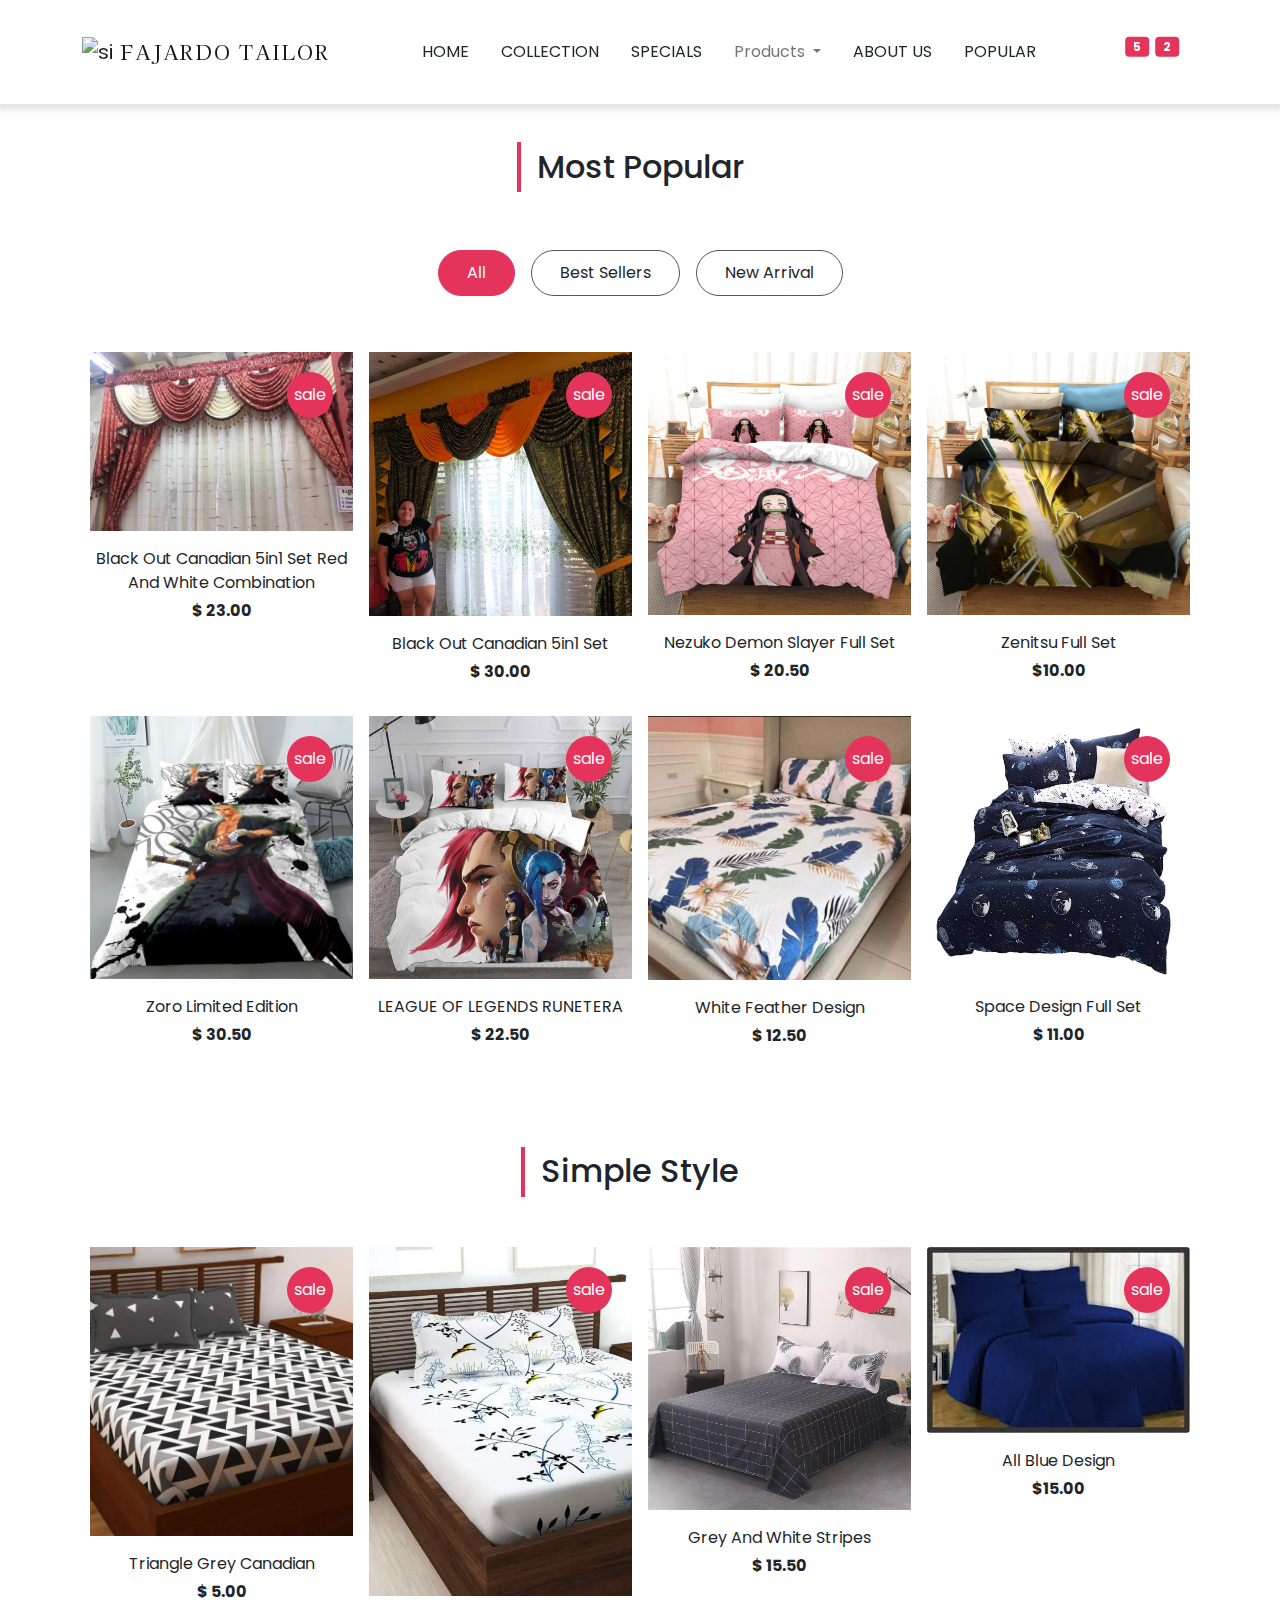
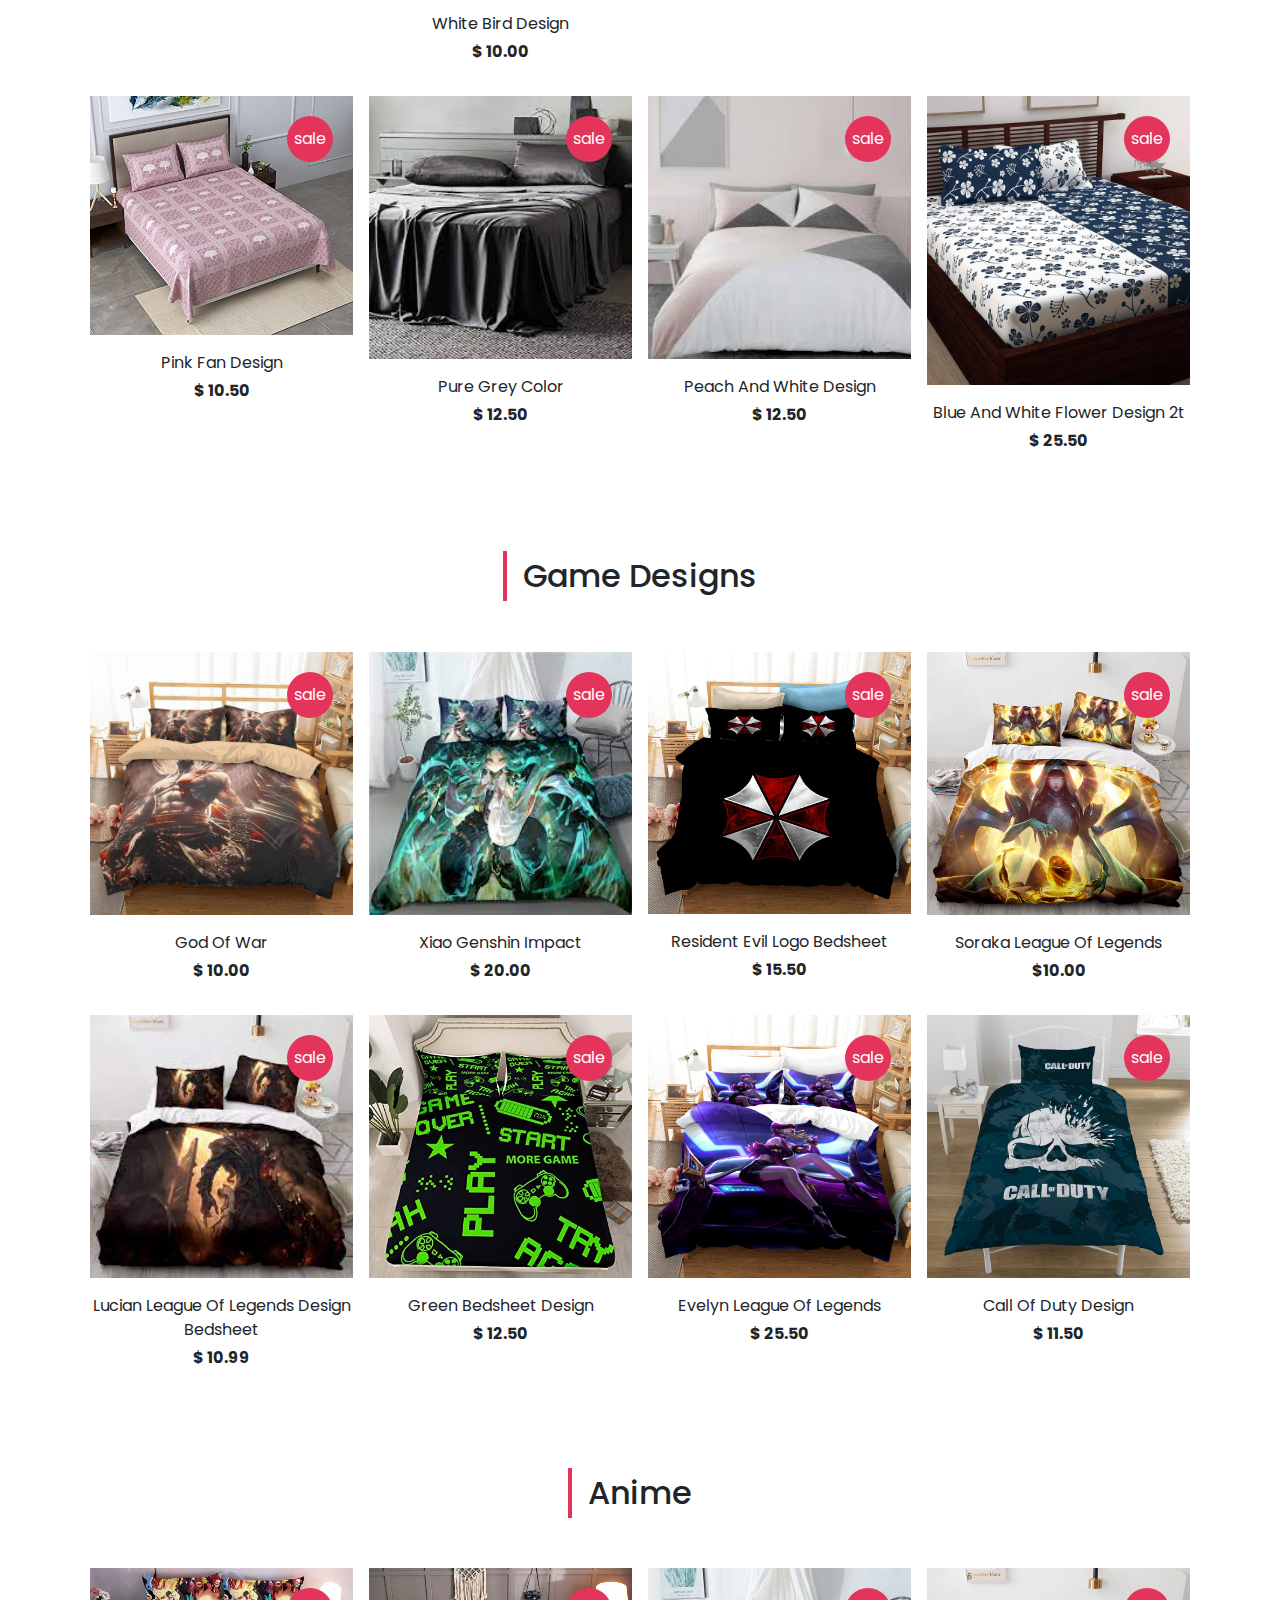
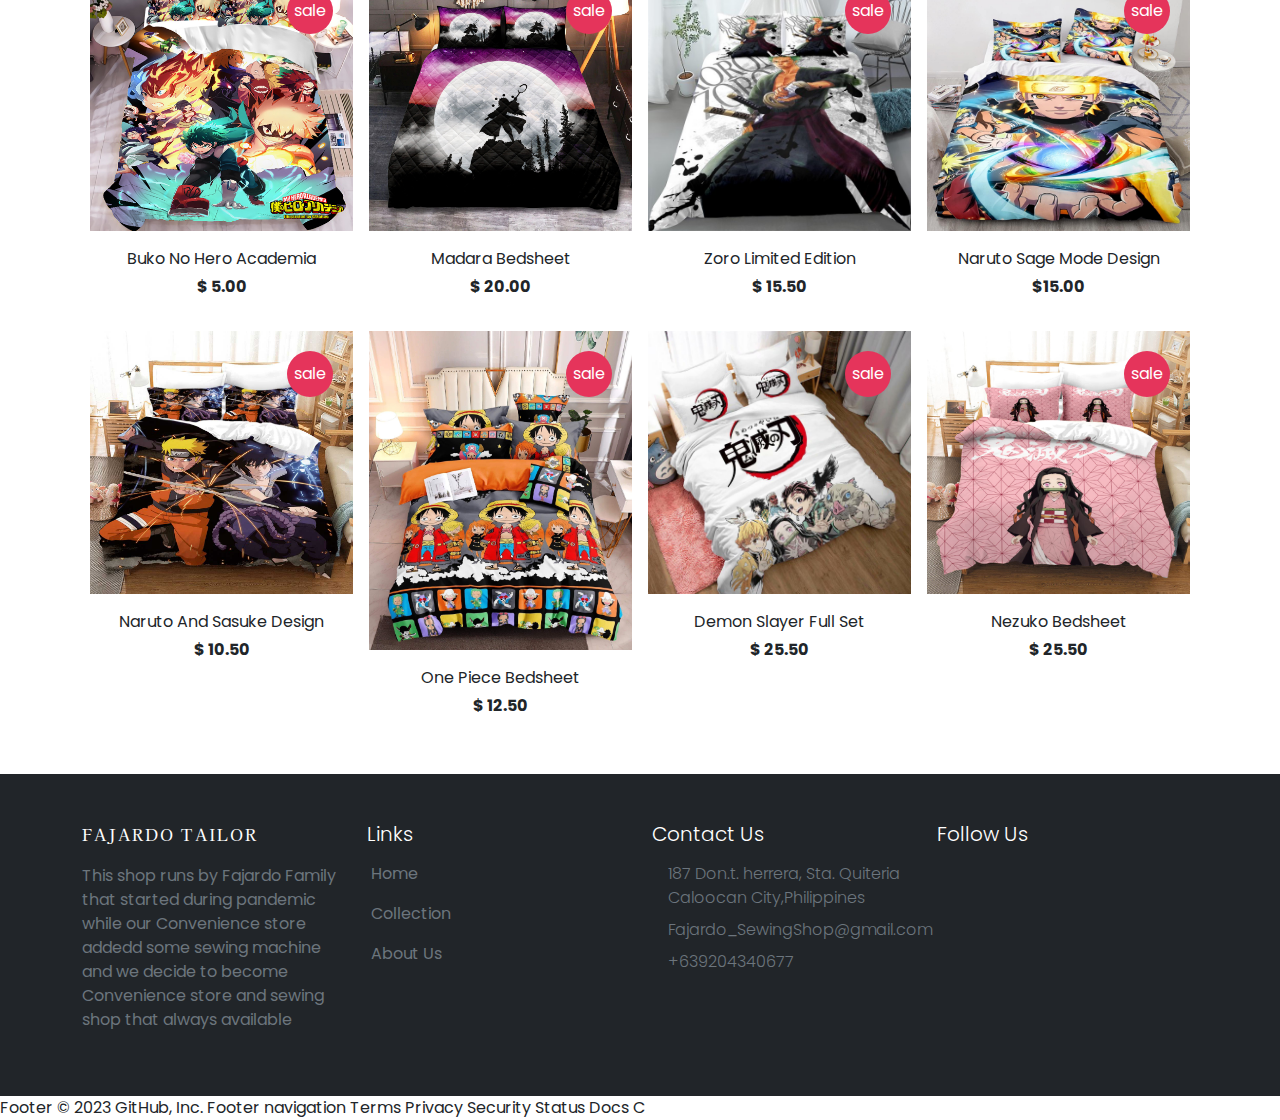
==== bedsheet.html @ 41f277b4 "initial commit" ====
<!DOCTYPE html>
<html lang="en">
<head>
    <meta charset="UTF-8">
    <meta http-equiv="X-UA-Compatible" content="IE=edge">
    <meta name="viewport" content="width=device-width, initial-scale=1.0">
    <title>Fajardo Sewing Shop Home</title>
    <!-- fontawesome cdn -->
    <link rel="stylesheet" href="https://cdnjs.cloudflare.com/ajax/libs/font-awesome/6.3.0/css/all.min.css" integrity="sha512-SzlrxWUlpfuzQ+pcUCosxcglQRNAq/DZjVsC0lE40xsADsfeQoEypE+enwcOiGjk/bSuGGKHEyjSoQ1zVisanQ==" crossorigin="anonymous" referrerpolicy="no-referrer" />
    <!-- bootstrap css -->
    <link rel = "stylesheet" href = "bootstrap-5.0.2-dist/css/bootstrap.min.css">
    <!-- custom css -->
    <link rel = "stylesheet" href = "css/main.css">



<body>
 

     
    <!-- navbar -->
    <nav class = "navbar navbar-expand-lg navbar-light bg-white py-4 fixed-top">
        <div class = "container">
            <a class = "navbar-brand d-flex justify-content-between align-items-center order-lg-0" href = "index.html">
                <img src = "images/logo_icon.png" alt = "site icon">
                <span class = "text-uppercase fw-lighter ms-2">Fajardo Tailor</span>
            </a>

            <div class = "order-lg-2 nav-btns">
                <button type = "button" class = "btn position-relative">
                    <i class = "fa fa-shopping-cart"></i>
                    <span class = "position-absolute top-0 start-100 translate-middle badge bg-primary">5</span>
                </button>
                <button type = "button" class = "btn position-relative">
                    <i class = "fa fa-heart"></i>
                    <span class = "position-absolute top-0 start-100 translate-middle badge bg-primary">2</span>
                </button>
                <button type = "button" class = "btn position-relative">
                    <i class = "fa fa-search"></i>
                </button>
            </div>

            <button class = "navbar-toggler border-0" type = "button" data-bs-toggle = "collapse" data-bs-target = "#navMenu">
                <span class = "navbar-toggler-icon"></span>
            </button>

            <div class = "collapse navbar-collapse order-lg-1" id = "navMenu">
                <ul class = "navbar-nav mx-auto text-center">
                    <li class = "nav-item px-2 py-2">
                        <a class = "nav-link text-uppercase text-dark" href = "index.html">home</a>
                    </li>
                    <li class = "nav-item px-2 py-2">
                        <a class = "nav-link text-uppercase text-dark" href = "index.html#collection">collection</a>
                    </li>
                    <li class = "nav-item px-2 py-2">
                        <a class = "nav-link text-uppercase text-dark" href = "index.html#special">specials</a>
                    </li>
                      <li class="nav-item px-2 py-2 dropdown">
                <a class="nav-link dropdown-toggle" href="#" id="navbarDropdown" role="button" data-bs-toggle="dropdown" aria-expanded="false">
                 Products
                </a>
                <ul class="dropdown-menu" aria-labelledby="navbarDropdown">
                  <li><a class="dropdown-item" href="#">Bedsheet</a></li>
                  <li><a class="dropdown-item" href="curtains.html">Curtains</a></li>
             
                 
                </ul>
              </li>
                    <li class = "nav-item px-2 py-2">
                        <a class = "nav-link text-uppercase text-dark" href = "index.html#about">about us</a>
                    </li>
                    <li class = "nav-item px-2 py-2 border-0">
                        <a class = "nav-link text-uppercase text-dark" href = "index.html#popular">popular</a>
                    </li>
                </ul>
            </div>
        </div>
    </nav>
    <!-- end of navbar -->
 

 <!-- collection -->
    <section id = "new-collection" class = "py-5">
        <div class = "container">
            <div class = "title text-center">
                <h2 class = "position-relative d-inline-block">Most Popular</h2>
            </div>

            <div class = "row g-0">
                <div class = "d-flex flex-wrap justify-content-center mt-5 filter-button-group">
                    <a href="#" class="btn m-2 text-dark active-filter-btn" role="button">All</a>
                    <a href="#" class="btn m-2 text-dark " role="button">Best Sellers</a>
                    <a href="#" class="btn m-2 text-dark " role="button">New Arrival</a>
                </div>

                <div class = "collection-list mt-4 row gx-0 gy-3">
                    <div class = "col-md-6 col-lg-4 col-xl-3 p-2 best">
                        <div class = "collection-img position-relative">
                            <img src = "images/5in1d.jpg" class = "w-100">
                            <span class = "position-absolute bg-primary text-white d-flex align-items-center justify-content-center">sale</span>
                        </div>
                        <div class = "text-center">
                            <div class = "rating mt-3">
                                <span class = "text-primary"><i class = "fas fa-star"></i></span>
                                <span class = "text-primary"><i class = "fas fa-star"></i></span>
                                <span class = "text-primary"><i class = "fas fa-star"></i></span>
                                <span class = "text-primary"><i class = "fas fa-star"></i></span>
                                <span class = "text-primary"><i class = "fas fa-star"></i></span>
                            </div>
                            <p class = "text-capitalize my-1">Black Out Canadian 5in1 set red and white combination</p>
                            <span class = "fw-bold">$ 23.00</span>
                        </div>
                    </div>

                    <div class = "col-md-6 col-lg-4 col-xl-3 p-2 feat">
                        <div class = "collection-img position-relative">
                            <img src = "images/5in1e.jpg" class = "w-100">
                            <span class = "position-absolute bg-primary text-white d-flex align-items-center justify-content-center">sale</span>
                        </div>
                        <div class = "text-center">
                            <div class = "rating mt-3">
                                <span class = "text-primary"><i class = "fas fa-star"></i></span>
                                <span class = "text-primary"><i class = "fas fa-star"></i></span>
                                <span class = "text-primary"><i class = "fas fa-star"></i></span>
                                <span class = "text-primary"><i class = "fas fa-star"></i></span>
                                <span class = "text-primary"><i class = "fas fa-star"></i></span>
                            </div>
                            <p class = "text-capitalize my-1">Black Out Canadian 5in1 set</p>
                            <span class = "fw-bold">$ 30.00</span>
                        </div>
                    </div>

                    <div class = "col-md-6 col-lg-4 col-xl-3 p-2 new">
                        <div class = "collection-img position-relative">
                            <img src = "images/demon1.jpg" class = "w-100">
                            <span class = "position-absolute bg-primary text-white d-flex align-items-center justify-content-center">sale</span>
                        </div>
                        <div class = "text-center">
                            <div class = "rating mt-3">
                                <span class = "text-primary"><i class = "fas fa-star"></i></span>
                                <span class = "text-primary"><i class = "fas fa-star"></i></span>
                                <span class = "text-primary"><i class = "fas fa-star"></i></span>
                                <span class = "text-primary"><i class = "fas fa-star"></i></span>
                                <span class = "text-primary"><i class = "fas fa-star"></i></span>
                            </div>
                            <p class = "text-capitalize my-1">Nezuko Demon Slayer Full set </p>
                            <span class = "fw-bold">$ 20.50</span>
                        </div>
                    </div>

                    <div class = "col-md-6 col-lg-4 col-xl-3 p-2 best">
                        <div class = "collection-img position-relative">
                            <img src = "images//zenitzu.jpg" class = "w-100">
                            <span class = "position-absolute bg-primary text-white d-flex align-items-center justify-content-center">sale</span>
                        </div>
                        <div class = "text-center">
                            <div class = "rating mt-3">
                                <span class = "text-primary"><i class = "fas fa-star"></i></span>
                                <span class = "text-primary"><i class = "fas fa-star"></i></span>
                                <span class = "text-primary"><i class = "fas fa-star"></i></span>
                                <span class = "text-primary"><i class = "fas fa-star"></i></span>
                                <span class = "text-primary"><i class = "fas fa-star"></i></span>
                            </div>
                            <p class = "text-capitalize my-1">Zenitsu Full Set</p>
                            <span class = "fw-bold">$10.00 </span>
                        </div>
                    </div>

                    <div class = "col-md-6 col-lg-4 col-xl-3 p-2 feat">
                        <div class = "collection-img position-relative">
                            <img src = "images/zoro1.jpeg" class = "w-100">
                            <span class = "position-absolute bg-primary text-white d-flex align-items-center justify-content-center">sale</span>
                        </div>
                        <div class = "text-center">
                            <div class = "rating mt-3">
                                <span class = "text-primary"><i class = "fas fa-star"></i></span>
                                <span class = "text-primary"><i class = "fas fa-star"></i></span>
                                <span class = "text-primary"><i class = "fas fa-star"></i></span>
                                <span class = "text-primary"><i class = "fas fa-star"></i></span>
                                <span class = "text-primary"><i class = "fas fa-star"></i></span>
                            </div>
                            <p class = "text-capitalize my-1">Zoro Limited Edition</p>
                            <span class = "fw-bold">$ 30.50</span>
                        </div>
                    </div>

                    <div class = "col-md-6 col-lg-4 col-xl-3 p-2 new">
                        <div class = "collection-img position-relative">
                            <img src = "images/rune1.jpg" class = "w-100">
                            <span class = "position-absolute bg-primary text-white d-flex align-items-center justify-content-center">sale</span>
                        </div>
                        <div class = "text-center">
                            <div class = "rating mt-3">
                                <span class = "text-primary"><i class = "fas fa-star"></i></span>
                                <span class = "text-primary"><i class = "fas fa-star"></i></span>
                                <span class = "text-primary"><i class = "fas fa-star"></i></span>
                                <span class = "text-primary"><i class = "fas fa-star"></i></span>
                                <span class = "text-primary"><i class = "fas fa-star"></i></span>
                            </div>
                            <p class = "text-capitalize my-1">LEAGUE OF LEGENDS RUNETERA </p>
                            <span class = "fw-bold">$ 22.50</span>
                        </div>
                    </div>

                    <div class = "col-md-6 col-lg-4 col-xl-3 p-2 best">
                        <div class = "collection-img position-relative">
                            <img src = "images/whitefeather.jpg" class = "w-100">
                            <span class = "position-absolute bg-primary text-white d-flex align-items-center justify-content-center">sale</span>
                        </div>
                        <div class = "text-center">
                            <div class = "rating mt-3">
                                <span class = "text-primary"><i class = "fas fa-star"></i></span>
                                <span class = "text-primary"><i class = "fas fa-star"></i></span>
                                <span class = "text-primary"><i class = "fas fa-star"></i></span>
                                <span class = "text-primary"><i class = "fas fa-star"></i></span>
                                <span class = "text-primary"><i class = "fas fa-star"></i></span>
                            </div>
                            <p class = "text-capitalize my-1">White Feather Design</p>
                            <span class = "fw-bold">$ 12.50</span>
                        </div>
                    </div>

                    <div class = "col-md-6 col-lg-4 col-xl-3 p-2 feat">
                        <div class = "collection-img position-relative">
                            <img src = "images/space.jpg" class = "w-100">
                            <span class = "position-absolute bg-primary text-white d-flex align-items-center justify-content-center">sale</span>
                        </div>
                        <div class = "text-center">
                            <div class = "rating mt-3">
                                <span class = "text-primary"><i class = "fas fa-star"></i></span>
                                <span class = "text-primary"><i class = "fas fa-star"></i></span>
                                <span class = "text-primary"><i class = "fas fa-star"></i></span>
                                <span class = "text-primary"><i class = "fas fa-star"></i></span>
                                <span class = "text-primary"><i class = "fas fa-star"></i></span>
                            </div>
                            <p class = "text-capitalize my-1">Space Design Full Set</p>
                            <span class = "fw-bold">$ 11.00</span>
                        </div>
                    </div>
                </div>
            </div>
        </div>
    </section>



    <!-- collection -->
    <section id = "simple-style-collection" class = "py-5">
        <div class = "container">
            <div class = "title text-center">
                <h2 class = "position-relative d-inline-block">Simple Style</h2>
            </div>

            

                <div class = "collection-list mt-4 row gx-0 gy-3">
                    <div class = "col-md-6 col-lg-4 col-xl-3 p-2 best">
                        <div class = "collection-img position-relative">
                            <img src = "images/simple1.jpg" class = "w-100">
                            <span class = "position-absolute bg-primary text-white d-flex align-items-center justify-content-center">sale</span>
                        </div>
                        <div class = "text-center">
                            <div class = "rating mt-3">
                                <span class = "text-primary"><i class = "fas fa-star"></i></span>
                                <span class = "text-primary"><i class = "fas fa-star"></i></span>
                                <span class = "text-primary"><i class = "fas fa-star"></i></span>
                                <span class = "text-primary"><i class = "fas fa-star"></i></span>
                                <span class = "text-primary"><i class = "fas fa-star"></i></span>
                            </div>
                            <p class = "text-capitalize my-1"> triangle Grey Canadian</p>
                            <span class = "fw-bold">$ 5.00</span>
                        </div>
                    </div>

                    <div class = "col-md-6 col-lg-4 col-xl-3 p-2 feat">
                        <div class = "collection-img position-relative">
                            <img src = "images/simple2.jpg" class = "w-100">
                            <span class = "position-absolute bg-primary text-white d-flex align-items-center justify-content-center">sale</span>
                        </div>
                        <div class = "text-center">
                            <div class = "rating mt-3">
                                <span class = "text-primary"><i class = "fas fa-star"></i></span>
                                <span class = "text-primary"><i class = "fas fa-star"></i></span>
                                <span class = "text-primary"><i class = "fas fa-star"></i></span>
                                <span class = "text-primary"><i class = "fas fa-star"></i></span>
                                <span class = "text-primary"><i class = "fas fa-star"></i></span>
                            </div>
                            <p class = "text-capitalize my-1">White Bird Design</p>
                            <span class = "fw-bold">$ 10.00</span>
                        </div>
                    </div>

                    <div class = "col-md-6 col-lg-4 col-xl-3 p-2 new">
                        <div class = "collection-img position-relative">
                            <img src = "images/simple3.jpg" class = "w-100">
                            <span class = "position-absolute bg-primary text-white d-flex align-items-center justify-content-center">sale</span>
                        </div>
                        <div class = "text-center">
                            <div class = "rating mt-3">
                                <span class = "text-primary"><i class = "fas fa-star"></i></span>
                                <span class = "text-primary"><i class = "fas fa-star"></i></span>
                                <span class = "text-primary"><i class = "fas fa-star"></i></span>
                                <span class = "text-primary"><i class = "fas fa-star"></i></span>
                                <span class = "text-primary"><i class = "fas fa-star"></i></span>
                            </div>
                            <p class = "text-capitalize my-1">Grey and white stripes</p>
                            <span class = "fw-bold">$ 15.50</span>
                        </div>
                    </div>

                    <div class = "col-md-6 col-lg-4 col-xl-3 p-2 best">
                        <div class = "collection-img position-relative">
                            <img src = "images//simple4.jpg" class = "w-100">
                            <span class = "position-absolute bg-primary text-white d-flex align-items-center justify-content-center">sale</span>
                        </div>
                        <div class = "text-center">
                            <div class = "rating mt-3">
                                <span class = "text-primary"><i class = "fas fa-star"></i></span>
                                <span class = "text-primary"><i class = "fas fa-star"></i></span>
                                <span class = "text-primary"><i class = "fas fa-star"></i></span>
                                <span class = "text-primary"><i class = "fas fa-star"></i></span>
                                <span class = "text-primary"><i class = "fas fa-star"></i></span>
                            </div>
                            <p class = "text-capitalize my-1">All blue Design</p>
                            <span class = "fw-bold">$15.00 </span>
                        </div>
                    </div>

                    <div class = "col-md-6 col-lg-4 col-xl-3 p-2 feat">
                        <div class = "collection-img position-relative">
                            <img src = "images/simple5.jpg" class = "w-100">
                            <span class = "position-absolute bg-primary text-white d-flex align-items-center justify-content-center">sale</span>
                        </div>
                        <div class = "text-center">
                            <div class = "rating mt-3">
                                <span class = "text-primary"><i class = "fas fa-star"></i></span>
                                <span class = "text-primary"><i class = "fas fa-star"></i></span>
                                <span class = "text-primary"><i class = "fas fa-star"></i></span>
                                <span class = "text-primary"><i class = "fas fa-star"></i></span>
                                <span class = "text-primary"><i class = "fas fa-star"></i></span>
                            </div>
                            <p class = "text-capitalize my-1">Pink Fan Design</p>
                            <span class = "fw-bold">$ 10.50</span>
                        </div>
                    </div>

                    <div class = "col-md-6 col-lg-4 col-xl-3 p-2 new">
                        <div class = "collection-img position-relative">
                            <img src = "images/simple6.jpg" class = "w-100">
                            <span class = "position-absolute bg-primary text-white d-flex align-items-center justify-content-center">sale</span>
                        </div>
                        <div class = "text-center">
                            <div class = "rating mt-3">
                                <span class = "text-primary"><i class = "fas fa-star"></i></span>
                                <span class = "text-primary"><i class = "fas fa-star"></i></span>
                                <span class = "text-primary"><i class = "fas fa-star"></i></span>
                                <span class = "text-primary"><i class = "fas fa-star"></i></span>
                                <span class = "text-primary"><i class = "fas fa-star"></i></span>
                            </div>
                            <p class = "text-capitalize my-1">pure grey color</p>
                            <span class = "fw-bold">$ 12.50</span>
                        </div>
                    </div>

                    <div class = "col-md-6 col-lg-4 col-xl-3 p-2 best">
                        <div class = "collection-img position-relative">
                            <img src = "images/simple8.jpg" class = "w-100">
                            <span class = "position-absolute bg-primary text-white d-flex align-items-center justify-content-center">sale</span>
                        </div>
                        <div class = "text-center">
                            <div class = "rating mt-3">
                                <span class = "text-primary"><i class = "fas fa-star"></i></span>
                                <span class = "text-primary"><i class = "fas fa-star"></i></span>
                                <span class = "text-primary"><i class = "fas fa-star"></i></span>
                                <span class = "text-primary"><i class = "fas fa-star"></i></span>
                                <span class = "text-primary"><i class = "fas fa-star"></i></span>
                            </div>
                            <p class = "text-capitalize my-1">Peach And white Design</p>
                            <span class = "fw-bold">$ 12.50</span>
                        </div>
                    </div>

                    <div class = "col-md-6 col-lg-4 col-xl-3 p-2 feat">
                        <div class = "collection-img position-relative">
                            <img src = "images/blue-white1.jpg" class = "w-100">
                            <span class = "position-absolute bg-primary text-white d-flex align-items-center justify-content-center">sale</span>
                        </div>
                        <div class = "text-center">
                            <div class = "rating mt-3">
                                <span class = "text-primary"><i class = "fas fa-star"></i></span>
                                <span class = "text-primary"><i class = "fas fa-star"></i></span>
                                <span class = "text-primary"><i class = "fas fa-star"></i></span>
                                <span class = "text-primary"><i class = "fas fa-star"></i></span>
                                <span class = "text-primary"><i class = "fas fa-star"></i></span>
                            </div>
                            <p class = "text-capitalize my-1">blue and white flower design 2t</p>
                            <span class = "fw-bold">$ 25.50</span>
                        </div>
                    </div>
                </div>
            </div>
        </div>
    </section>

     <!-- collection -->
    <section id = "anime-collection" class = "py-5">
        <div class = "container">
            <div class = "title text-center">
                <h2 class = "position-relative d-inline-block">Game Designs</h2>
            </div>

            

                <div class = "collection-list mt-4 row gx-0 gy-3">
                    <div class = "col-md-6 col-lg-4 col-xl-3 p-2 best">
                        <div class = "collection-img position-relative">
                            <img src = "images/games1.jpg" class = "w-100">
                            <span class = "position-absolute bg-primary text-white d-flex align-items-center justify-content-center">sale</span>
                        </div>
                        <div class = "text-center">
                            <div class = "rating mt-3">
                                <span class = "text-primary"><i class = "fas fa-star"></i></span>
                                <span class = "text-primary"><i class = "fas fa-star"></i></span>
                                <span class = "text-primary"><i class = "fas fa-star"></i></span>
                                <span class = "text-primary"><i class = "fas fa-star"></i></span>
                                <span class = "text-primary"><i class = "fas fa-star"></i></span>
                            </div>
                            <p class = "text-capitalize my-1">God of War</p>
                            <span class = "fw-bold">$ 10.00</span>
                        </div>
                    </div>

                    <div class = "col-md-6 col-lg-4 col-xl-3 p-2 feat">
                        <div class = "collection-img position-relative">
                            <img src = "images/games2.jpg" class = "w-100">
                            <span class = "position-absolute bg-primary text-white d-flex align-items-center justify-content-center">sale</span>
                        </div>
                        <div class = "text-center">
                            <div class = "rating mt-3">
                                <span class = "text-primary"><i class = "fas fa-star"></i></span>
                                <span class = "text-primary"><i class = "fas fa-star"></i></span>
                                <span class = "text-primary"><i class = "fas fa-star"></i></span>
                                <span class = "text-primary"><i class = "fas fa-star"></i></span>
                                <span class = "text-primary"><i class = "fas fa-star"></i></span>
                            </div>
                            <p class = "text-capitalize my-1">xiao Genshin impact</p>
                            <span class = "fw-bold">$ 20.00</span>
                        </div>
                    </div>

                    <div class = "col-md-6 col-lg-4 col-xl-3 p-2 new">
                        <div class = "collection-img position-relative">
                            <img src = "images/games3.jpg" class = "w-100">
                            <span class = "position-absolute bg-primary text-white d-flex align-items-center justify-content-center">sale</span>
                        </div>
                        <div class = "text-center">
                            <div class = "rating mt-3">
                                <span class = "text-primary"><i class = "fas fa-star"></i></span>
                                <span class = "text-primary"><i class = "fas fa-star"></i></span>
                                <span class = "text-primary"><i class = "fas fa-star"></i></span>
                                <span class = "text-primary"><i class = "fas fa-star"></i></span>
                                <span class = "text-primary"><i class = "fas fa-star"></i></span>
                            </div>
                            <p class = "text-capitalize my-1">Resident Evil Logo Bedsheet</p>
                            <span class = "fw-bold">$ 15.50</span>
                        </div>
                    </div>

                    <div class = "col-md-6 col-lg-4 col-xl-3 p-2 best">
                        <div class = "collection-img position-relative">
                            <img src = "images//games4.jpg" class = "w-100">
                            <span class = "position-absolute bg-primary text-white d-flex align-items-center justify-content-center">sale</span>
                        </div>
                        <div class = "text-center">
                            <div class = "rating mt-3">
                                <span class = "text-primary"><i class = "fas fa-star"></i></span>
                                <span class = "text-primary"><i class = "fas fa-star"></i></span>
                                <span class = "text-primary"><i class = "fas fa-star"></i></span>
                                <span class = "text-primary"><i class = "fas fa-star"></i></span>
                                <span class = "text-primary"><i class = "fas fa-star"></i></span>
                            </div>
                            <p class = "text-capitalize my-1">Soraka League of Legends</p>
                            <span class = "fw-bold">$10.00 </span>
                        </div>
                    </div>

                    <div class = "col-md-6 col-lg-4 col-xl-3 p-2 feat">
                        <div class = "collection-img position-relative">
                            <img src = "images/games5.jpg" class = "w-100">
                            <span class = "position-absolute bg-primary text-white d-flex align-items-center justify-content-center">sale</span>
                        </div>
                        <div class = "text-center">
                            <div class = "rating mt-3">
                                <span class = "text-primary"><i class = "fas fa-star"></i></span>
                                <span class = "text-primary"><i class = "fas fa-star"></i></span>
                                <span class = "text-primary"><i class = "fas fa-star"></i></span>
                                <span class = "text-primary"><i class = "fas fa-star"></i></span>
                                <span class = "text-primary"><i class = "fas fa-star"></i></span>
                            </div>
                            <p class = "text-capitalize my-1">Lucian League of legends  Design bedsheet</p>
                            <span class = "fw-bold">$ 10.99</span>
                        </div>
                    </div>

                    <div class = "col-md-6 col-lg-4 col-xl-3 p-2 new">
                        <div class = "collection-img position-relative">
                            <img src = "images/games6.jpg" class = "w-100">
                            <span class = "position-absolute bg-primary text-white d-flex align-items-center justify-content-center">sale</span>
                        </div>
                        <div class = "text-center">
                            <div class = "rating mt-3">
                                <span class = "text-primary"><i class = "fas fa-star"></i></span>
                                <span class = "text-primary"><i class = "fas fa-star"></i></span>
                                <span class = "text-primary"><i class = "fas fa-star"></i></span>
                                <span class = "text-primary"><i class = "fas fa-star"></i></span>
                                <span class = "text-primary"><i class = "fas fa-star"></i></span>
                            </div>
                            <p class = "text-capitalize my-1">Green Bedsheet Design</p>
                            <span class = "fw-bold">$ 12.50</span>
                        </div>
                    </div>

                    <div class = "col-md-6 col-lg-4 col-xl-3 p-2 best">
                        <div class = "collection-img position-relative">
                            <img src = "images/evelyn.jpg" class = "w-100">
                            <span class = "position-absolute bg-primary text-white d-flex align-items-center justify-content-center">sale</span>
                        </div>
                        <div class = "text-center">
                            <div class = "rating mt-3">
                                <span class = "text-primary"><i class = "fas fa-star"></i></span>
                                <span class = "text-primary"><i class = "fas fa-star"></i></span>
                                <span class = "text-primary"><i class = "fas fa-star"></i></span>
                                <span class = "text-primary"><i class = "fas fa-star"></i></span>
                                <span class = "text-primary"><i class = "fas fa-star"></i></span>
                            </div>
                            <p class = "text-capitalize my-1">Evelyn League of legends</p>
                            <span class = "fw-bold">$ 25.50</span>
                        </div>
                    </div>

                    <div class = "col-md-6 col-lg-4 col-xl-3 p-2 feat">
                        <div class = "collection-img position-relative">
                            <img src = "images/games7.jpg" class = "w-100">
                            <span class = "position-absolute bg-primary text-white d-flex align-items-center justify-content-center">sale</span>
                        </div>
                        <div class = "text-center">
                            <div class = "rating mt-3">
                                <span class = "text-primary"><i class = "fas fa-star"></i></span>
                                <span class = "text-primary"><i class = "fas fa-star"></i></span>
                                <span class = "text-primary"><i class = "fas fa-star"></i></span>
                                <span class = "text-primary"><i class = "fas fa-star"></i></span>
                                <span class = "text-primary"><i class = "fas fa-star"></i></span>
                            </div>
                            <p class = "text-capitalize my-1">Call of duty Design</p>
                            <span class = "fw-bold">$ 11.50</span>
                        </div>
                    </div>
                </div>
            </div>
        </div>
    </section>

 <!-- collection -->
    <section id = "games-collection" class = "py-5">
        <div class = "container">
            <div class = "title text-center">
                <h2 class = "position-relative d-inline-block">Anime</h2>
            </div>

            

                <div class = "collection-list mt-4 row gx-0 gy-3">
                    <div class = "col-md-6 col-lg-4 col-xl-3 p-2 best">
                        <div class = "collection-img position-relative">
                            <img src = "images/buko1.jpeg" class = "w-100">
                            <span class = "position-absolute bg-primary text-white d-flex align-items-center justify-content-center">sale</span>
                        </div>
                        <div class = "text-center">
                            <div class = "rating mt-3">
                                <span class = "text-primary"><i class = "fas fa-star"></i></span>
                                <span class = "text-primary"><i class = "fas fa-star"></i></span>
                                <span class = "text-primary"><i class = "fas fa-star"></i></span>
                                <span class = "text-primary"><i class = "fas fa-star"></i></span>
                                <span class = "text-primary"><i class = "fas fa-star"></i></span>
                            </div>
                            <p class = "text-capitalize my-1">Buko no Hero Academia</p>
                            <span class = "fw-bold">$ 5.00</span>
                        </div>
                    </div>

                    <div class = "col-md-6 col-lg-4 col-xl-3 p-2 feat">
                        <div class = "collection-img position-relative">
                            <img src = "images/madara.jpg" class = "w-100">
                            <span class = "position-absolute bg-primary text-white d-flex align-items-center justify-content-center">sale</span>
                        </div>
                        <div class = "text-center">
                            <div class = "rating mt-3">
                                <span class = "text-primary"><i class = "fas fa-star"></i></span>
                                <span class = "text-primary"><i class = "fas fa-star"></i></span>
                                <span class = "text-primary"><i class = "fas fa-star"></i></span>
                                <span class = "text-primary"><i class = "fas fa-star"></i></span>
                                <span class = "text-primary"><i class = "fas fa-star"></i></span>
                            </div>
                            <p class = "text-capitalize my-1">Madara Bedsheet</p>
                            <span class = "fw-bold">$ 20.00</span>
                        </div>
                    </div>

                    <div class = "col-md-6 col-lg-4 col-xl-3 p-2 new">
                        <div class = "collection-img position-relative">
                            <img src = "images/zoro1.jpeg" class = "w-100">
                            <span class = "position-absolute bg-primary text-white d-flex align-items-center justify-content-center">sale</span>
                        </div>
                        <div class = "text-center">
                            <div class = "rating mt-3">
                                <span class = "text-primary"><i class = "fas fa-star"></i></span>
                                <span class = "text-primary"><i class = "fas fa-star"></i></span>
                                <span class = "text-primary"><i class = "fas fa-star"></i></span>
                                <span class = "text-primary"><i class = "fas fa-star"></i></span>
                                <span class = "text-primary"><i class = "fas fa-star"></i></span>
                            </div>
                            <p class = "text-capitalize my-1">Zoro Limited Edition</p>
                            <span class = "fw-bold">$ 15.50</span>
                        </div>
                    </div>

                    <div class = "col-md-6 col-lg-4 col-xl-3 p-2 best">
                        <div class = "collection-img position-relative">
                            <img src = "images//naruto.jpg" class = "w-100">
                            <span class = "position-absolute bg-primary text-white d-flex align-items-center justify-content-center">sale</span>
                        </div>
                        <div class = "text-center">
                            <div class = "rating mt-3">
                                <span class = "text-primary"><i class = "fas fa-star"></i></span>
                                <span class = "text-primary"><i class = "fas fa-star"></i></span>
                                <span class = "text-primary"><i class = "fas fa-star"></i></span>
                                <span class = "text-primary"><i class = "fas fa-star"></i></span>
                                <span class = "text-primary"><i class = "fas fa-star"></i></span>
                            </div>
                            <p class = "text-capitalize my-1">Naruto Sage Mode design</p>
                            <span class = "fw-bold">$15.00 </span>
                        </div>
                    </div>

                    <div class = "col-md-6 col-lg-4 col-xl-3 p-2 feat">
                        <div class = "collection-img position-relative">
                            <img src = "images/sasuke.jpg" class = "w-100">
                            <span class = "position-absolute bg-primary text-white d-flex align-items-center justify-content-center">sale</span>
                        </div>
                        <div class = "text-center">
                            <div class = "rating mt-3">
                                <span class = "text-primary"><i class = "fas fa-star"></i></span>
                                <span class = "text-primary"><i class = "fas fa-star"></i></span>
                                <span class = "text-primary"><i class = "fas fa-star"></i></span>
                                <span class = "text-primary"><i class = "fas fa-star"></i></span>
                                <span class = "text-primary"><i class = "fas fa-star"></i></span>
                            </div>
                            <p class = "text-capitalize my-1">Naruto and Sasuke Design</p>
                            <span class = "fw-bold">$ 10.50</span>
                        </div>
                    </div>

                    <div class = "col-md-6 col-lg-4 col-xl-3 p-2 new">
                        <div class = "collection-img position-relative">
                            <img src = "images/Onepiece1.jpg" class = "w-100">
                            <span class = "position-absolute bg-primary text-white d-flex align-items-center justify-content-center">sale</span>
                        </div>
                        <div class = "text-center">
                            <div class = "rating mt-3">
                                <span class = "text-primary"><i class = "fas fa-star"></i></span>
                                <span class = "text-primary"><i class = "fas fa-star"></i></span>
                                <span class = "text-primary"><i class = "fas fa-star"></i></span>
                                <span class = "text-primary"><i class = "fas fa-star"></i></span>
                                <span class = "text-primary"><i class = "fas fa-star"></i></span>
                            </div>
                            <p class = "text-capitalize my-1">One Piece Bedsheet</p>
                            <span class = "fw-bold">$ 12.50</span>
                        </div>
                    </div>

                    <div class = "col-md-6 col-lg-4 col-xl-3 p-2 best">
                        <div class = "collection-img position-relative">
                            <img src = "images/demonslayer.jpg" class = "w-100">
                            <span class = "position-absolute bg-primary text-white d-flex align-items-center justify-content-center">sale</span>
                        </div>
                        <div class = "text-center">
                            <div class = "rating mt-3">
                                <span class = "text-primary"><i class = "fas fa-star"></i></span>
                                <span class = "text-primary"><i class = "fas fa-star"></i></span>
                                <span class = "text-primary"><i class = "fas fa-star"></i></span>
                                <span class = "text-primary"><i class = "fas fa-star"></i></span>
                                <span class = "text-primary"><i class = "fas fa-star"></i></span>
                            </div>
                            <p class = "text-capitalize my-1">Demon Slayer Full Set</p>
                            <span class = "fw-bold">$ 25.50</span>
                        </div>
                    </div>

                    <div class = "col-md-6 col-lg-4 col-xl-3 p-2 feat">
                        <div class = "collection-img position-relative">
                            <img src = "images/demon1.jpg" class = "w-100">
                            <span class = "position-absolute bg-primary text-white d-flex align-items-center justify-content-center">sale</span>
                        </div>
                        <div class = "text-center">
                            <div class = "rating mt-3">
                                <span class = "text-primary"><i class = "fas fa-star"></i></span>
                                <span class = "text-primary"><i class = "fas fa-star"></i></span>
                                <span class = "text-primary"><i class = "fas fa-star"></i></span>
                                <span class = "text-primary"><i class = "fas fa-star"></i></span>
                                <span class = "text-primary"><i class = "fas fa-star"></i></span>
                            </div>
                            <p class = "text-capitalize my-1">Nezuko Bedsheet</p>
                            <span class = "fw-bold">$ 25.50</span>
                        </div>
                    </div>
                </div>
            </div>
        </div>
    </section>







   
    <!-- footer -->
    <footer class = "bg-dark py-5">
        <div class = "container">
            <div class = "row text-white g-4">
                <div class = "col-md-6 col-lg-3">
                    <a class = "text-uppercase text-decoration-none brand text-white" href = "index.html">Fajardo Tailor</a>
                    <p class = "text-white text-muted mt-3">This shop runs by Fajardo Family that started during pandemic while our Convenience store addedd some sewing machine and we decide to become Convenience store and sewing shop that always available</p>
                </div>

                <div class = "col-md-6 col-lg-3">
                    <h5 class = "fw-light">Links</h5>
                    <ul class = "list-unstyled">
                        <li class = "my-3">
                            <a href = "#" class = "text-white text-decoration-none text-muted">
                                <i class = "fas fa-chevron-right me-1"></i> Home
                            </a>
                        </li>
                        <li class = "my-3">
                            <a href = "#" class = "text-white text-decoration-none text-muted">
                                <i class = "fas fa-chevron-right me-1"></i> Collection
                            </a>
                        </li>
                       
                       
                        <li class = "my-3">
                            <a href = "#" class = "text-white text-decoration-none text-muted">
                                <i class = "fas fa-chevron-right me-1"></i> About Us
                            </a>
                        </li>
                    </ul>
                </div>

                <div class = "col-md-6 col-lg-3">
                    <h5 class = "fw-light mb-3">Contact Us</h5>
                    <div class = "d-flex justify-content-start align-items-start my-2 text-muted">
                        <span class = "me-3">
                            <i class = "fas fa-map-marked-alt"></i>
                        </span>
                        <span class = "fw-light">
                            187 Don.t. herrera, Sta. Quiteria Caloocan City,Philippines
                        </span>
                    </div>
                    <div class = "d-flex justify-content-start align-items-start my-2 text-muted">
                        <span class = "me-3">
                            <i class = "fas fa-envelope"></i>
                        </span>
                        <span class = "fw-light">
                            Fajardo_SewingShop@gmail.com
                        </span>
                    </div>
                    <div class = "d-flex justify-content-start align-items-start my-2 text-muted">
                        <span class = "me-3">
                            <i class = "fas fa-phone-alt"></i>
                        </span>
                        <span class = "fw-light">
                            +639204340677
                        </span>
                    </div>
                </div>

                <div class = "col-md-6 col-lg-3">
                    <h5 class = "fw-light mb-3">Follow Us</h5>
                    <div>
                        <ul class = "list-unstyled d-flex">
                            <li>
                                <a href = "https://www.facebook.com/profile.php?id=100064281574087" class = "text-white text-decoration-none text-muted fs-4 me-4">
                                    <i class = "fab fa-facebook-f"></i>
                                </a>
                            </li>
                            <li>
                                <a href = "#" class = "text-white text-decoration-none text-muted fs-4 me-4">
                                    <i class = "fab fa-twitter"></i>
                                </a>
                            </li>
                            <li>
                                <a href = "#" class = "text-white text-decoration-none text-muted fs-4 me-4">
                                    <i class = "fab fa-instagram"></i>
                                </a>
                            </li>
                            <li>
                                <a href = "#" class = "text-white text-decoration-none text-muted fs-4 me-4">
                                    <i class = "fab fa-pinterest"></i>
                                </a>
                            </li>
                        </ul>
                    </div>
                </div>
            </div>
        </div>
    </footer>
    <!-- end of footer -->

   


   
    <!-- bootstrap js -->
    <script src = "bootstrap-5.0.2-dist/js/bootstrap.min.js"></script>
  
  
</body>
</html>
Footer
© 2023 GitHub, Inc.
Footer navigation
Terms
Privacy
Security
Status
Docs
C
---- css/main.css ----
@import url('https://fonts.googleapis.com/css2?family=Kaisei+Tokumin:wght@400;500;700&family=Poppins:wght@300;400;500&display=swap');

:root{
    --lg-font: 'Kaisei Tokumin', serif;
    --sm-font: 'Poppins', sans-serif;
    --pink: #e5345b;
}
body{
    font-family: var(--sm-font);
}

/* button */
.bg-primary{
    background-color: var(--pink)!important;
}

.btn:not(.nav-btns button){
    background-color: #fff;
    color: rgb(85, 85, 85);
    padding: 10px 28px;
    border-radius: 25px;
    border: 1px solid rgb(85, 85, 85);
}
.btn:not(.nav-btns button):hover{
    background-color: var(--pink);
    color: #fff;
    border-color: var(--pink);
}

/* text color */
.text-primary{
    color: var(--blue)!important;
}

/* navbar */
.navbar{
    -webkit-box-shadow: 0 3px 5px 3px rgba(0, 0, 0, 0.1);
            box-shadow: 0 3px 5px 3px rgba(0, 0, 0, 0.1);
}
.navbar-brand img{
    width: 30px;
}
.navbar-brand span{
    letter-spacing: 2px;
    font-family: var(--lg-font);
}
.nav-link:hover{
    color: var(--pink)!important;
}
.nav-item{
    border-bottom: 0.5px solid rgba(0, 0, 0, 0.05);
}

.dropdown-menu li a{
    color: white;
    transition: 0.5s ease;
}
.dropdown-menu li a:hover{
    background-color: rgb(0,0,0,0.05);
    color: #ffc800;
}

.nav-link dropdown-toggle{
    
}

/* navbar */


/* header */
#header{
    background: url(../images/sew.png) top/cover no-repeat;
}
.carousel-inner h1{
    font-size: 60px;
    font-family: var(--lg-font);
}
.carousel-item .btn{
    border-color: #fff!important;
}
.carousel-item .btn:hover{
    border-color: var(--pink)!important;
}

/* title */
.title h2::before{
    position: absolute;
    content: "";
    width: 4px;
    height: 50px;
    background-color: var(--pink);
    left: -20px;
    top: 50%;
    -webkit-transform: translateY(-50%);
        -ms-transform: translateY(-50%);
            transform: translateY(-50%);
}

/* collection */
.active-filter-btn{
    background-color: var(--pink)!important;
    color: #fff!important;
    border-color: var(--pink)!important;
}
.filter-button-group .btn:hover{
    color: #fff!important;
}
.collection-img span{
    top: 20px;
    right: 20px;
    width: 46px;
    height: 46px;
    border-radius: 50%;
}

/* special */
.special-img span{
    top: 20px;
    right: 20px;
}
.special-list .btn{
    padding: 8px 20px!important;
}
.special-img img{
    -webkit-transition: all 0.3s ease;
    -o-transition: all 0.3s ease;
    transition: all 0.3s ease;
}
.special-img:hover img{
    -webkit-transform: scale(1.2);
        -ms-transform: scale(1.2);
            transform: scale(1.2);
}
#new-collection{
    margin-top: 100px;
}

/* offers */
#offers{
    background: url(../images/narutoC.jpg) center/cover no-repeat;
}
#offers .row{
    min-height: 60vh;
}
.offers-content span{
    font-size: 28px;
}
.offers-content h2{
    font-size: 60px;
    font-family: var(--lg-font);
}
.offers-content .btn{
    border-color: transparent!important;
}

/* about */
#about{
    background-color: rgba(179, 179, 179, 0.05);
}

/* newsletter */
#newsletter{
    background-color: rgba(179, 179, 179, 0.05);
}
#newsletter p{
    max-width: 600px;
}
#newsletter .input-group{
    max-width: 500px;
}
#newsletter .form-control{
    border-top-left-radius: 25px;
    border-bottom-left-radius: 25px;
}
#newsletter .btn{
    background-color: var(--pink);
    color: #fff;
    border-color: var(--pink);
}
#newsletter .btn:hover{
    background-color: #000;
    border-color: #000;
}

/* footer */
footer .brand{
    font-family: var(--lg-font);
    letter-spacing: 2px;
}
footer a{
    -webkit-transition: color 0.3s ease;
    -o-transition: color 0.3s ease;
    transition: color 0.3s ease;
}
footer a:hover{
    color: var(--pink)!important;
}

/* media queries */
@media(min-width: 992px){
    .nav-item{
        border-bottom: none;
    }

.arrow{
    display: flex;
    position: fixed;
    width: 20px;
    height: auto;
    bottom: px;
    right: 50px;
    text-decoration: none;
    text-align: center;
    line-height: 50px;
}


html{
    scroll-behavior: smooth;
}
.dropdown-menu li a {
    color: black;
    transition: 0.5s ease;
}
.dropdown-menu li a:hover{
    background-color: black;
    color: #ffc800;
}
.pagination {
  display: inline-block;
}

.pagination a {
  color: black;
  float: left;
  padding: 8px 16px;
  text-decoration: none;
  transition: background-color .3s;
  border: 1px solid #ddd;
}

.pagination a.active {
  background-color: #4CAF50;
  color: white;
  border: 1px solid #4CAF50;
}

.pagination a:hover:not(.active) {background-color: #ddd;}
.center {
  text-align: center;
}
.text center {
    color:red;
}
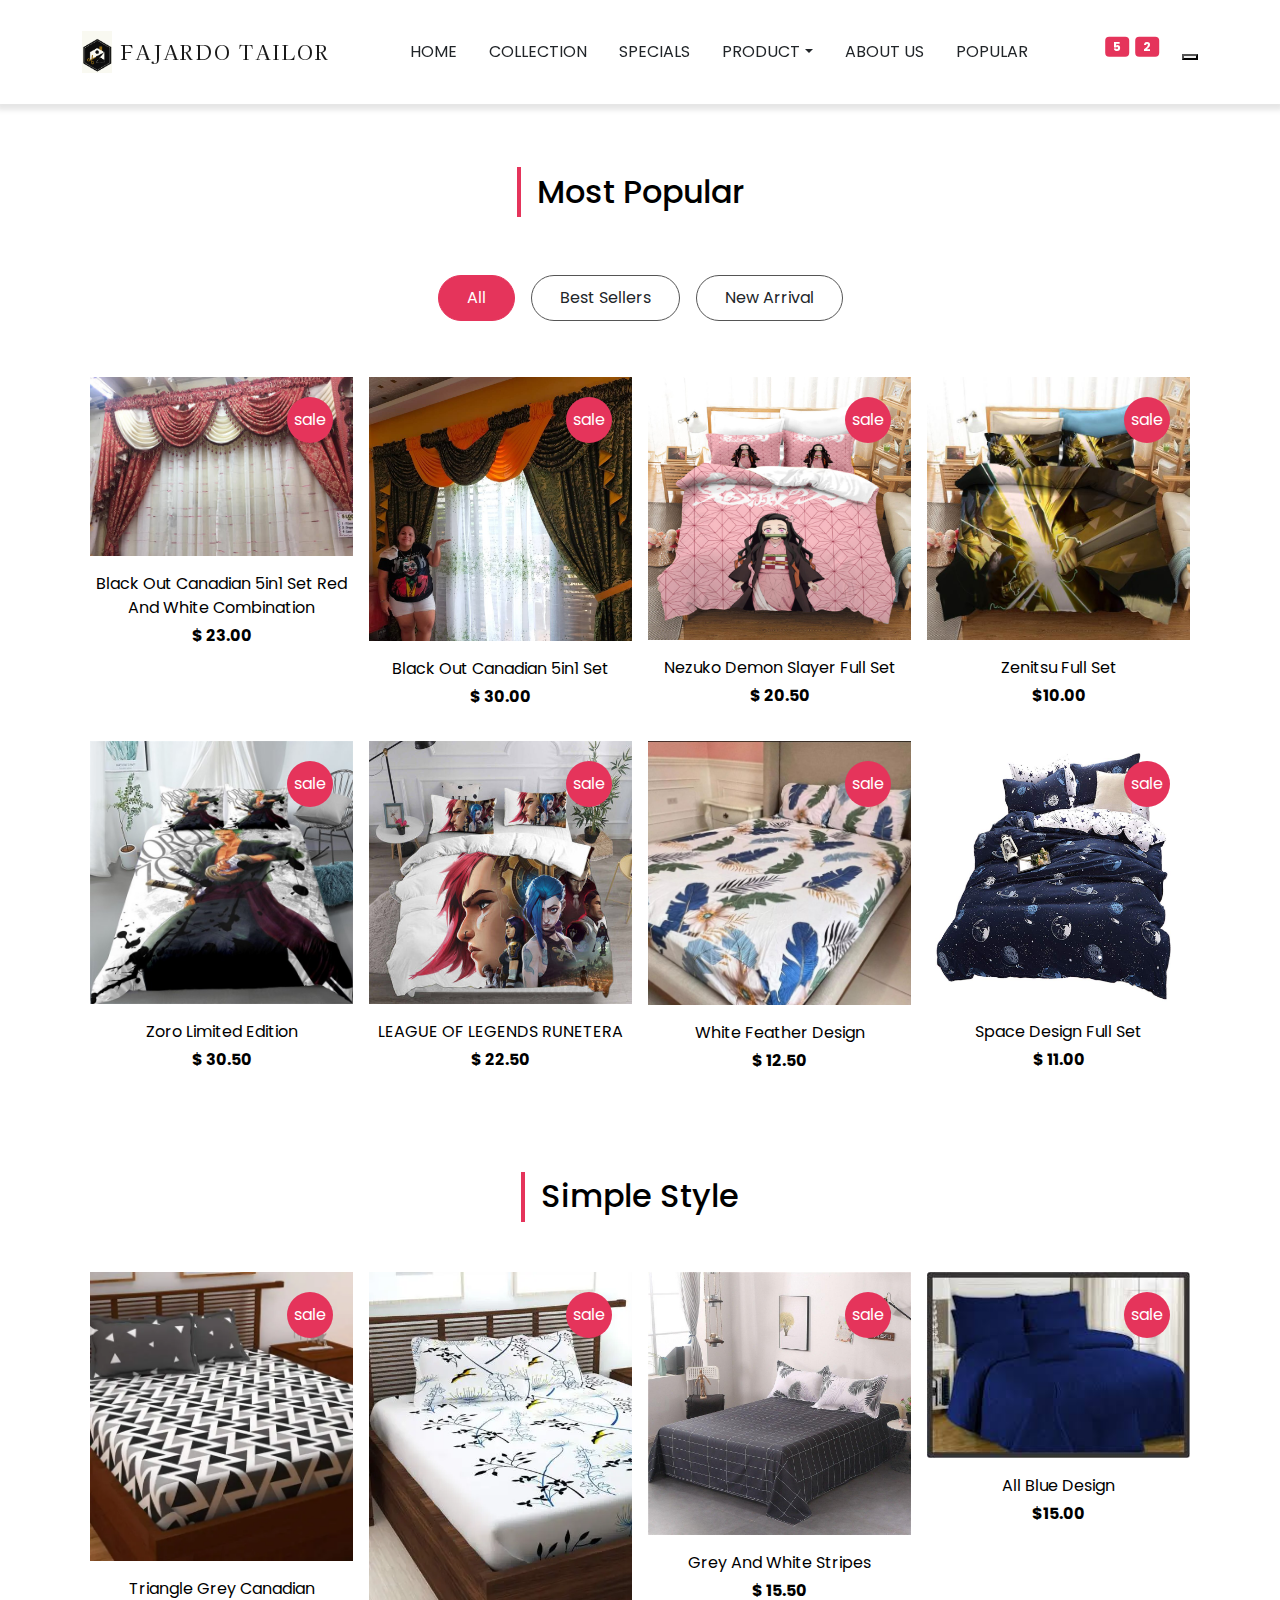
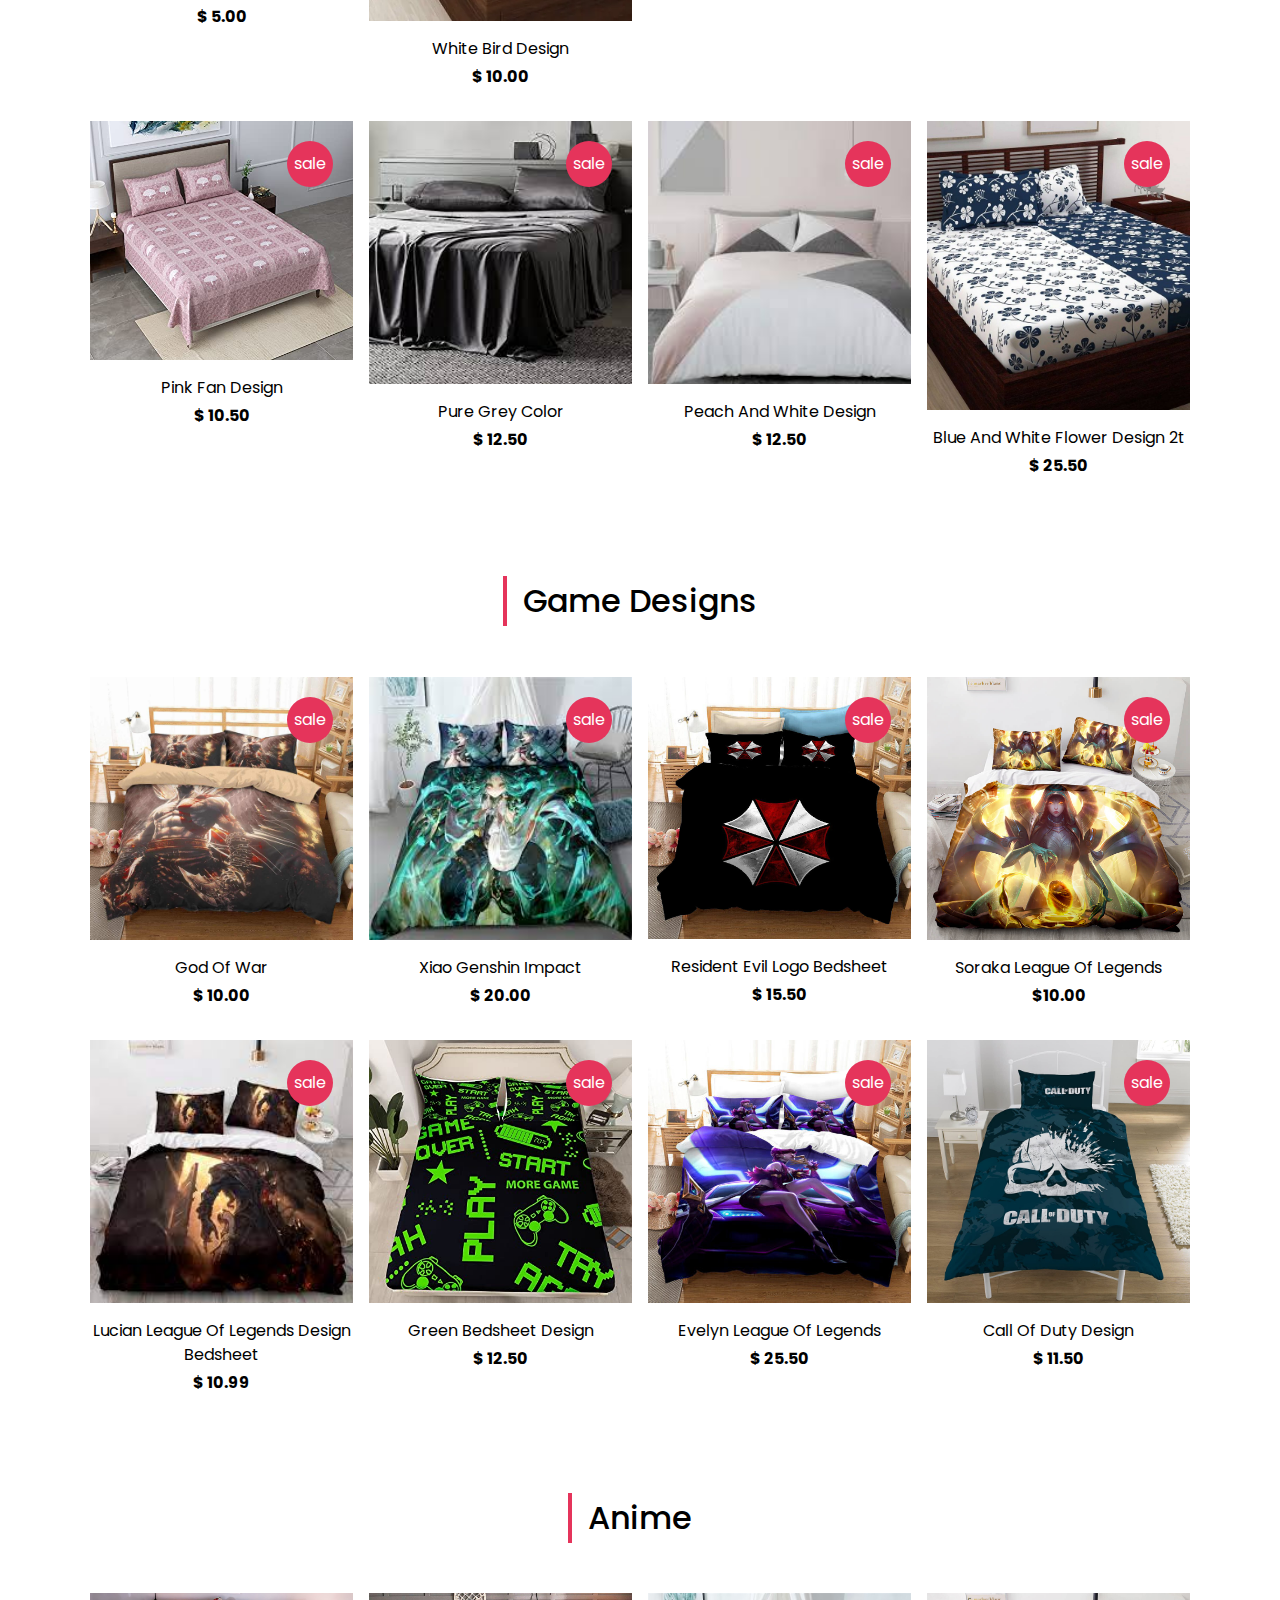
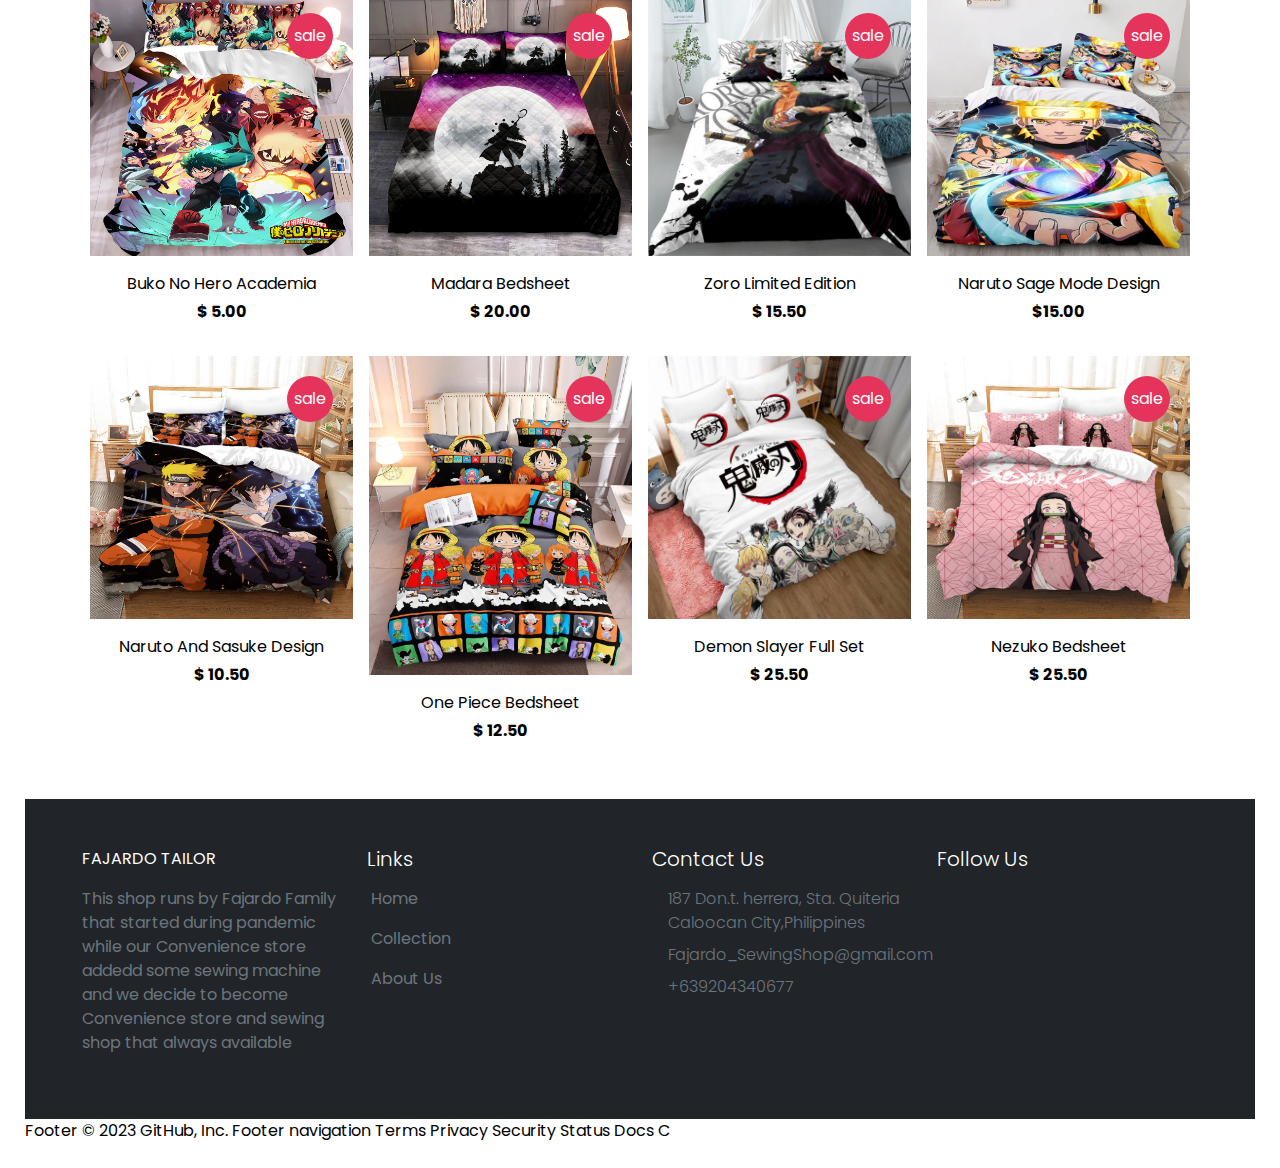
==== commit 45ca3336: "dark mode features and script added" ====
--- a/bedsheet.html
+++ b/bedsheet.html
@@ -38,6 +38,9 @@
                 <button type = "button" class = "btn position-relative">
                     <i class = "fa fa-search"></i>
                 </button>
+                <button onclick="myFunction()">
+                    <i class="fa-regular fa-moon"></i>
+                </button>
             </div>
 
             <button class = "navbar-toggler border-0" type = "button" data-bs-toggle = "collapse" data-bs-target = "#navMenu">
@@ -55,10 +58,9 @@
                     <li class = "nav-item px-2 py-2">
                         <a class = "nav-link text-uppercase text-dark" href = "index.html#special">specials</a>
                     </li>
-                      <li class="nav-item px-2 py-2 dropdown">
-                <a class="nav-link dropdown-toggle" href="#" id="navbarDropdown" role="button" data-bs-toggle="dropdown" aria-expanded="false">
-                 Products
-                </a>
+                 <li class="nav-item px-2 py-2 dropdown">
+                        <a class="nav-link dropdown-toggle text-dark" href="#" id="navbarDropdown" role="button" data-bs-toggle="dropdown" aria-expanded="false">
+                         PRODUCT</a>
                 <ul class="dropdown-menu" aria-labelledby="navbarDropdown">
                   <li><a class="dropdown-item" href="#">Bedsheet</a></li>
                   <li><a class="dropdown-item" href="curtains.html">Curtains</a></li>
@@ -89,8 +91,8 @@
             <div class = "row g-0">
                 <div class = "d-flex flex-wrap justify-content-center mt-5 filter-button-group">
                     <a href="#" class="btn m-2 text-dark active-filter-btn" role="button">All</a>
-                    <a href="#" class="btn m-2 text-dark " role="button">Best Sellers</a>
-                    <a href="#" class="btn m-2 text-dark " role="button">New Arrival</a>
+                    <a href="bestsellers.html" class="btn m-2 text-dark " role="button">Best Sellers</a>
+                    <a href="new_arrival.html" class="btn m-2 text-dark " role="button">New Arrival</a>
                 </div>
 
                 <div class = "collection-list mt-4 row gx-0 gy-3">
@@ -823,6 +825,13 @@
    
     <!-- bootstrap js -->
     <script src = "bootstrap-5.0.2-dist/js/bootstrap.min.js"></script>
+<script>
+     function myFunction() {
+   var element = document.body;
+   element.classList.toggle("dark-mode");
+}
+
+</script> 
   
   
 </body>
--- a/css/main.css
+++ b/css/main.css
@@ -7,6 +7,9 @@
 }
 body{
     font-family: var(--sm-font);
+    padding: 25px;
+    background-color: white;
+    color: black;
 }
 
 /* button */
@@ -135,51 +138,14 @@
     margin-top: 100px;
 }
 
-/* offers */
-#offers{
-    background: url(../images/narutoC.jpg) center/cover no-repeat;
-}
-#offers .row{
-    min-height: 60vh;
-}
-.offers-content span{
-    font-size: 28px;
-}
-.offers-content h2{
-    font-size: 60px;
-    font-family: var(--lg-font);
-}
-.offers-content .btn{
-    border-color: transparent!important;
-}
+
 
 /* about */
 #about{
     background-color: rgba(179, 179, 179, 0.05);
 }
 
-/* newsletter */
-#newsletter{
-    background-color: rgba(179, 179, 179, 0.05);
-}
-#newsletter p{
-    max-width: 600px;
-}
-#newsletter .input-group{
-    max-width: 500px;
-}
-#newsletter .form-control{
-    border-top-left-radius: 25px;
-    border-bottom-left-radius: 25px;
-}
-#newsletter .btn{
-    background-color: var(--pink);
-    color: #fff;
-    border-color: var(--pink);
-}
-#newsletter .btn:hover{
-    background-color: #000;
-    border-color: #000;
+
 }
 
 /* footer */
@@ -202,17 +168,6 @@
         border-bottom: none;
     }
 
-.arrow{
-    display: flex;
-    position: fixed;
-    width: 20px;
-    height: auto;
-    bottom: px;
-    right: 50px;
-    text-decoration: none;
-    text-align: center;
-    line-height: 50px;
-}
 
 
 html{
@@ -251,4 +206,17 @@
 }
 .text center {
     color:red;
-}+}
+
+body {
+  padding: 25px;
+  background-color: white;
+  background-image:
+ 
+}
+
+.dark-mode {
+  background-color: black;
+  color: white;
+}
+
